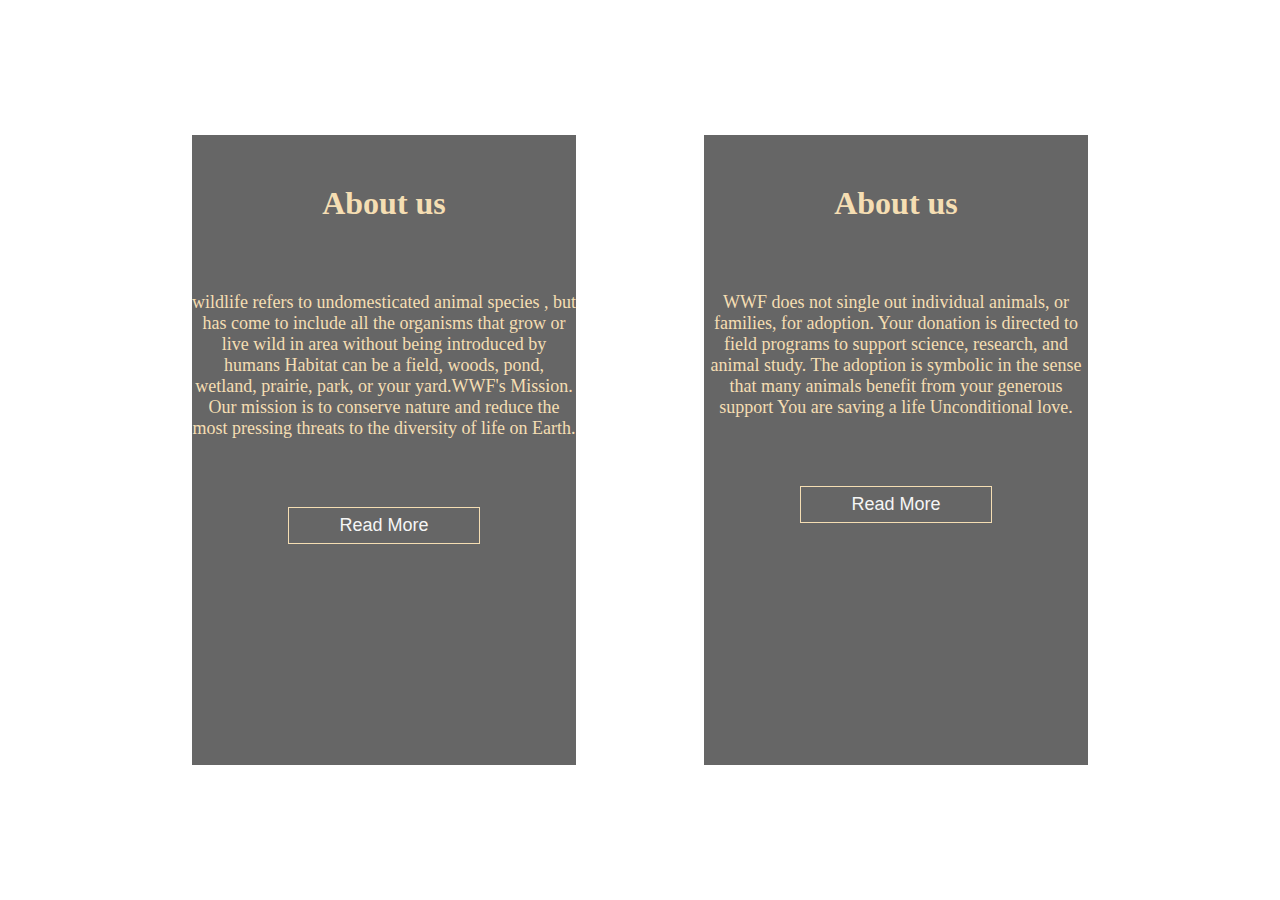
==== about.html @ 76238710 "about us and home pages updated" ====
<!DOCTYPE html>
<html>
    <title>ABOUT-US</title>
    <header>
        <link rel="stylesheet" href="about.css">
    </header>
    <body>
        <div class="content">
            <center>
                <h1>About us</h1>
                <div class="img">
                    </div>
                <p> 
                         wildlife refers to undomesticated animal species ,
                         but has come to include all the organisms that grow or live wild in area without being introduced by humans
                         Habitat can be a field, woods, pond, wetland, prairie, park, or your yard.WWF's Mission. Our mission is to conserve nature and
                          reduce the most pressing threats to the diversity of life on Earth.</p>
                <button class="button"> Read More</button>
            </center>

        </div>
        <div class="content1">
            <center>
                <h1>About us</h1>
                <div class="img1">
                    </div>
                <p> 
                    WWF does not single out individual animals, or families, for adoption. 
                    Your donation is directed to field programs 
                    to support science, research, and animal study. 
                    The adoption is symbolic in the sense that many animals benefit from your generous support
                    You are saving a life
                    Unconditional love.</p>
                <button class="button"> Read More</button>
            </center>

        </div>
    </body>
    </html>
---- about.css ----
body{
    margin: 0;
    padding: 0;
    font-weight: lighter;
    background: url(https://papers.co/wallpaper/papers.co-mv64-night-nature-flower-sunset-dark-shadow-red-29-wallpaper.jpg)no-repeat;
    background-size: cover;
}
.content{
    height: 70vh;
    width: 30%;
    background: rgba(0, 0,0, 0.6);
    position: absolute;
    top: 50%;
    left: 30%;
    transform: translate(-50%,-50%);
}
.content1{
    height: 70vh;
    width: 30%;
    background: rgba(0, 0,0, 0.6);
    position: absolute;
    top: 50%;
    left: 70%;
    transform: translate(-50%,-50%);
}
.img{
    height: 80px;
    width: 80px;
    background:url(https://static8.depositphotos.com/1020618/933/i/950/depositphotos_9332752-stock-photo-fire-alphabet-letter-s.jpg)no-repeat;
    background-size: cover;
    border-radius: 50px;
    position: absolute;
    top: 0%;
    left: 50%;
    transform: translate(-50%,-50%);

}
.img1{
    height: 80px;
    width: 80px;
    background:url(https://static8.depositphotos.com/1020618/933/i/600/depositphotos_9332802-stock-photo-fire-alphabet-letter-v.jpg)no-repeat;
    background-size: cover;
    border-radius: 50px;
    position: absolute;
    top: 0%;
    left: 50%;
    transform: translate(-50%,-50%);
}
.content h1{
    color: wheat;
    margin-top: 50px;
}
.content1 h1{
    color: wheat;
    margin-top: 50px;
}
.content p{
    color: wheat;
    margin-top: 70px;
    font-size: large;
}
.content1 p{
    color: wheat;
    margin-top: 70px;
    font-size: large;
}
.button{
    background: no-repeat;
    outline: wheat;
    border: 1px solid wheat;
    color: whitesmoke;
    width: 50%;
    padding: 7px 15px;
    font-size: large;
    cursor: pointer;
    transition: 0.3s ease;
    margin-top: 50px;

}
.button:hover{
    background: white;
    color:black;
}
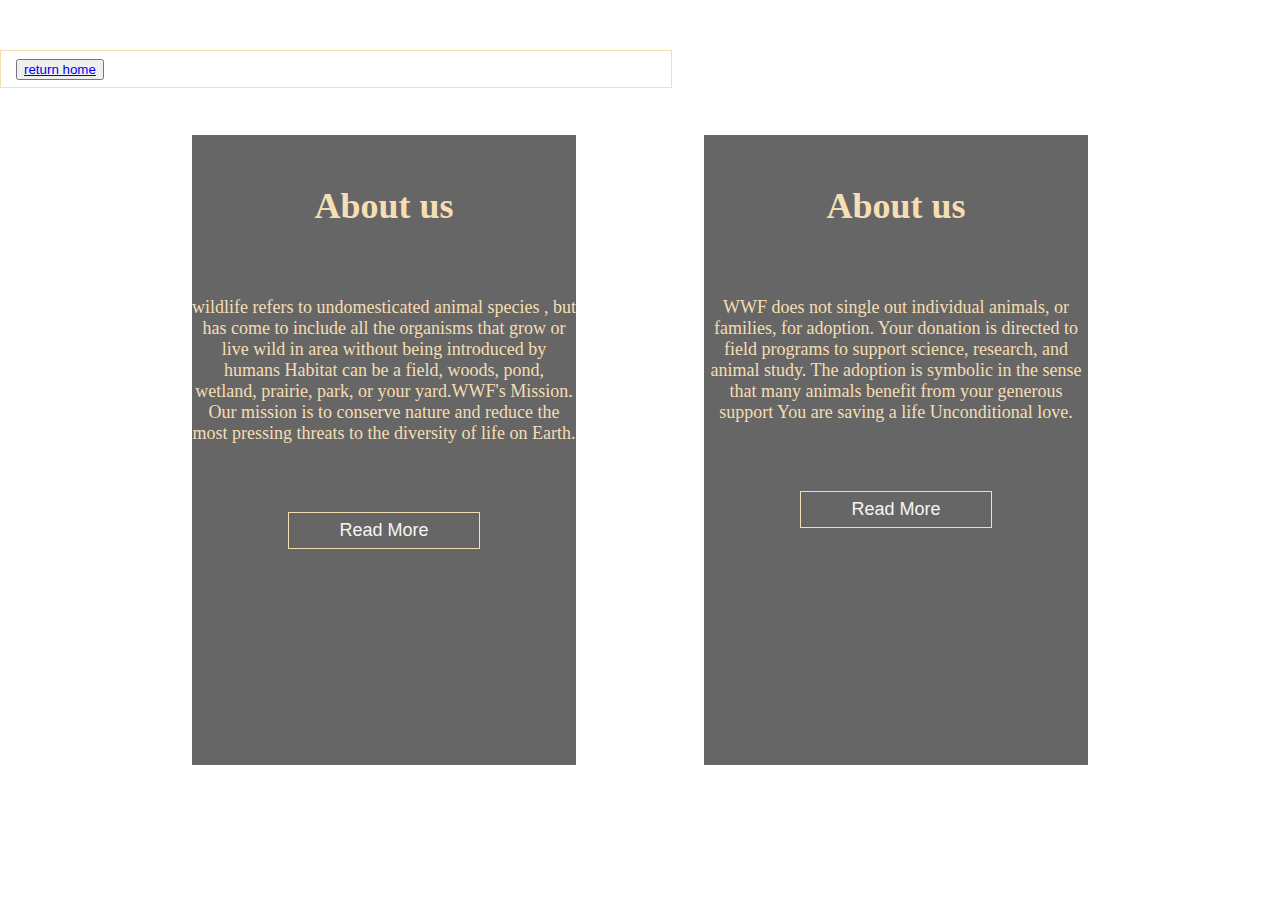
==== commit 10e9527a: "commit final" ====
--- a/about.html
+++ b/about.html
@@ -3,6 +3,9 @@
     <title>ABOUT-US</title>
     <header>
         <link rel="stylesheet" href="about.css">
+        <div class="button">
+            <button><a href="index.html">return home</a></button>
+          <table class="center">
     </header>
     <body>
         <div class="content">
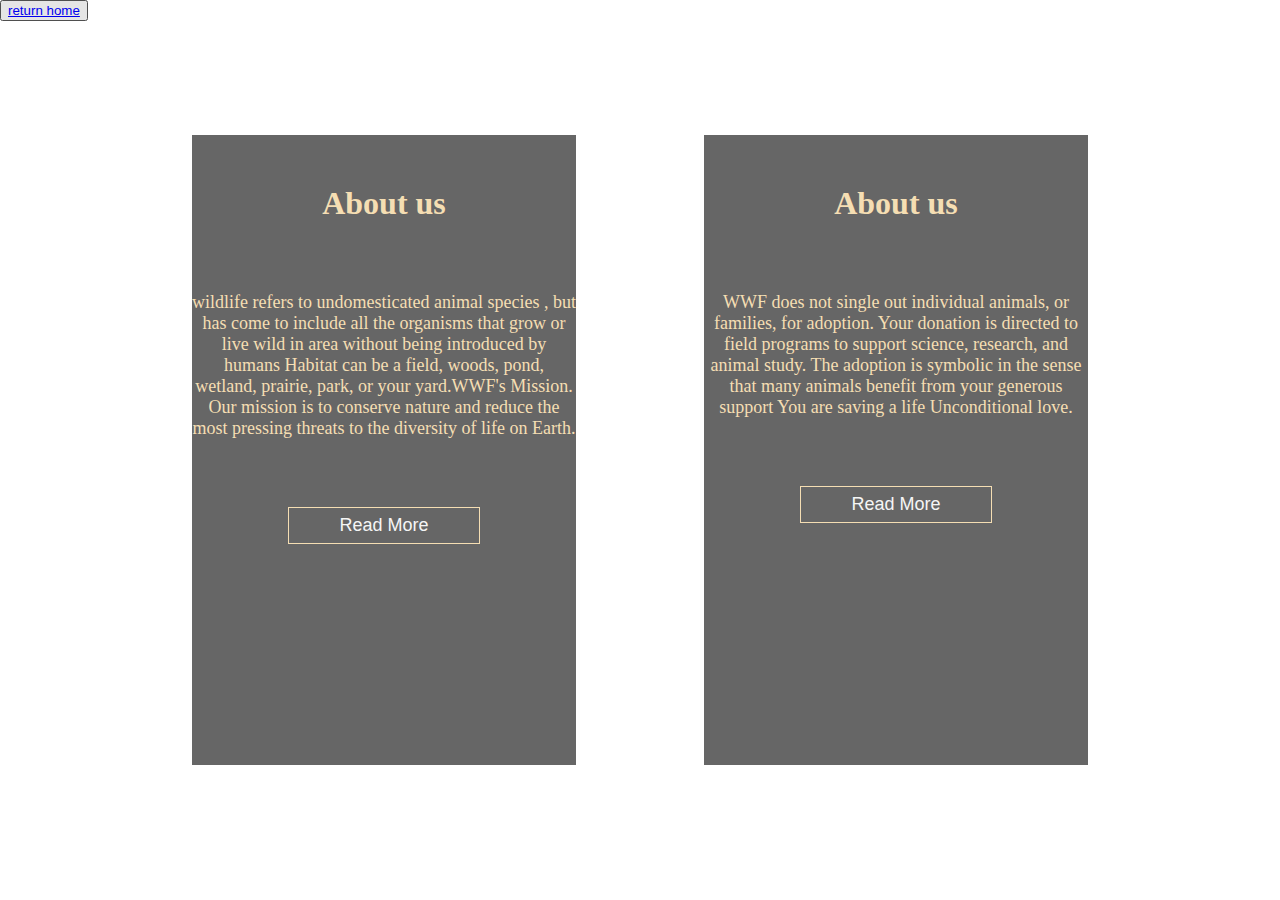
==== commit ecb87fe4: "all changes are updated" ====
--- a/about.html
+++ b/about.html
@@ -2,9 +2,10 @@
 <html>
     <title>ABOUT-US</title>
     <header>
+        <button><a href="index.html">return home</a></button>
         <link rel="stylesheet" href="about.css">
-        <div class="button">
-            <button><a href="index.html">return home</a></button>
+       
+            
           <table class="center">
     </header>
     <body>
